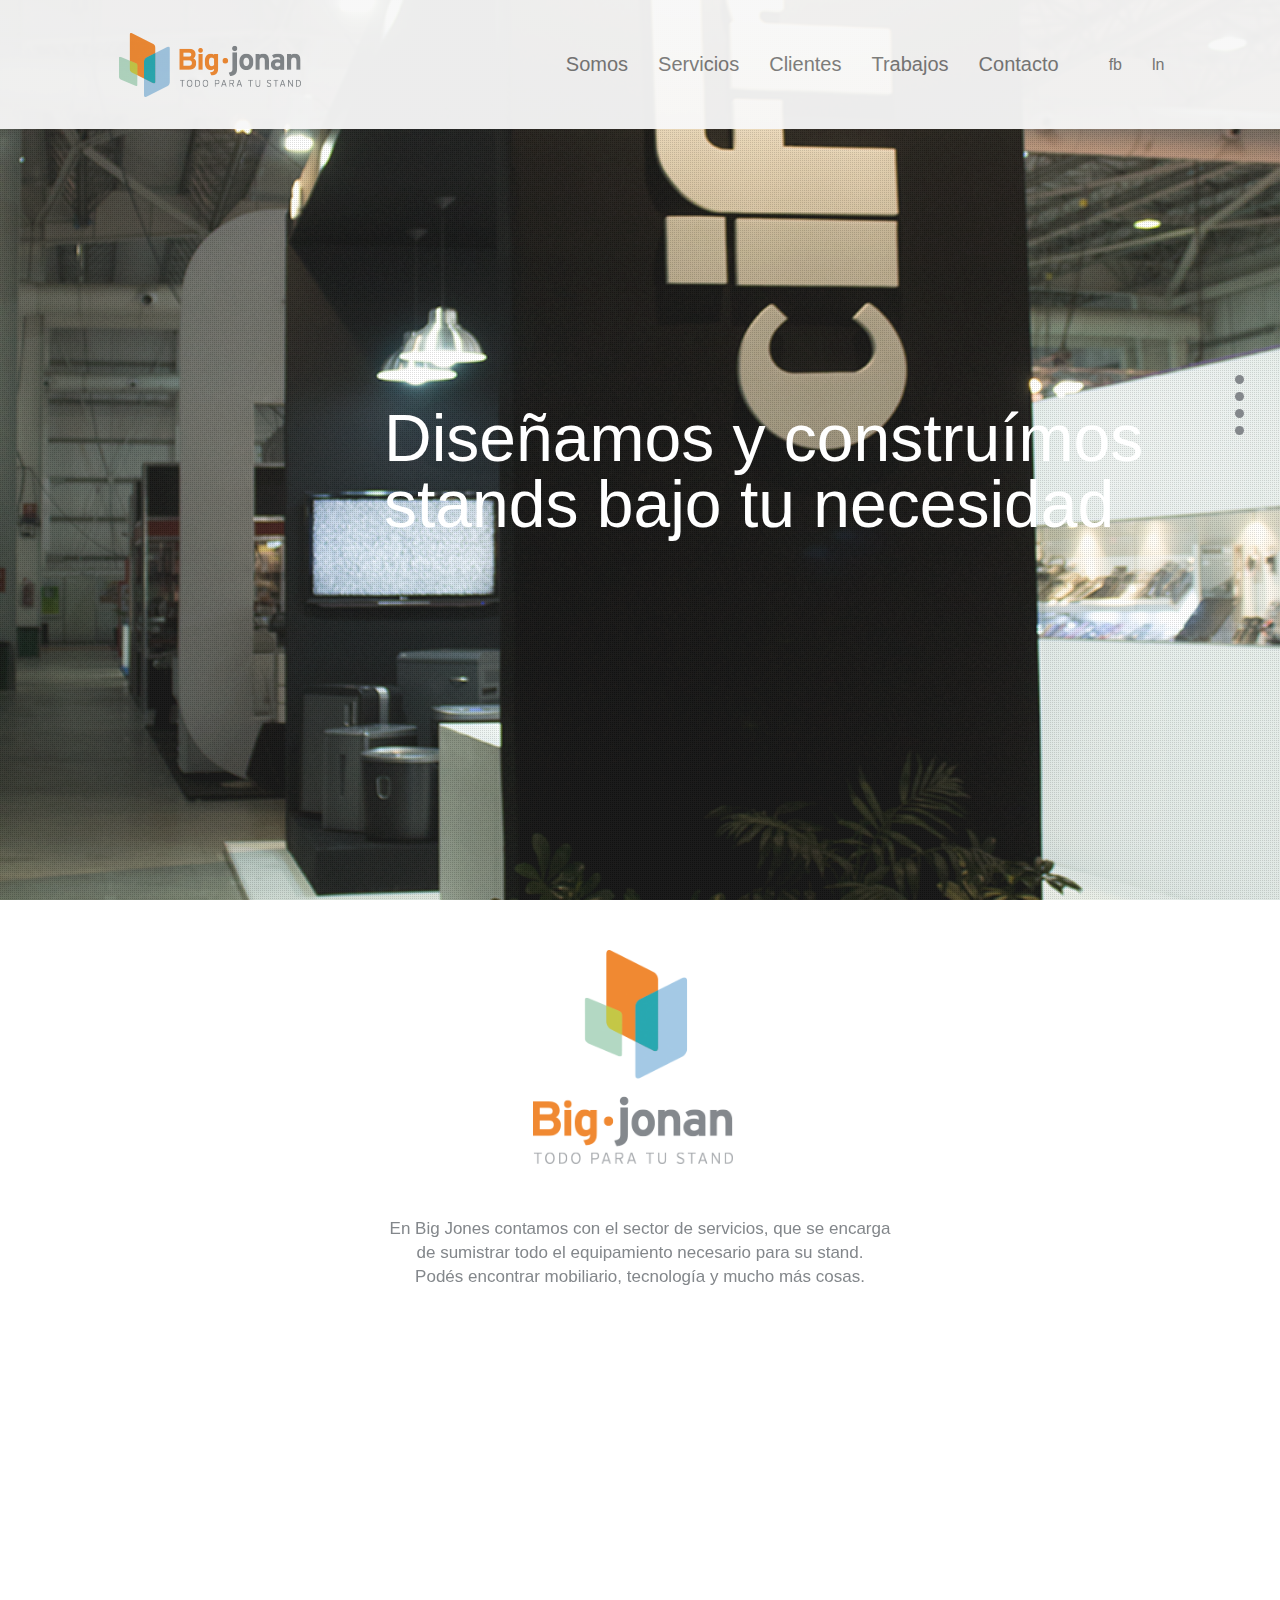
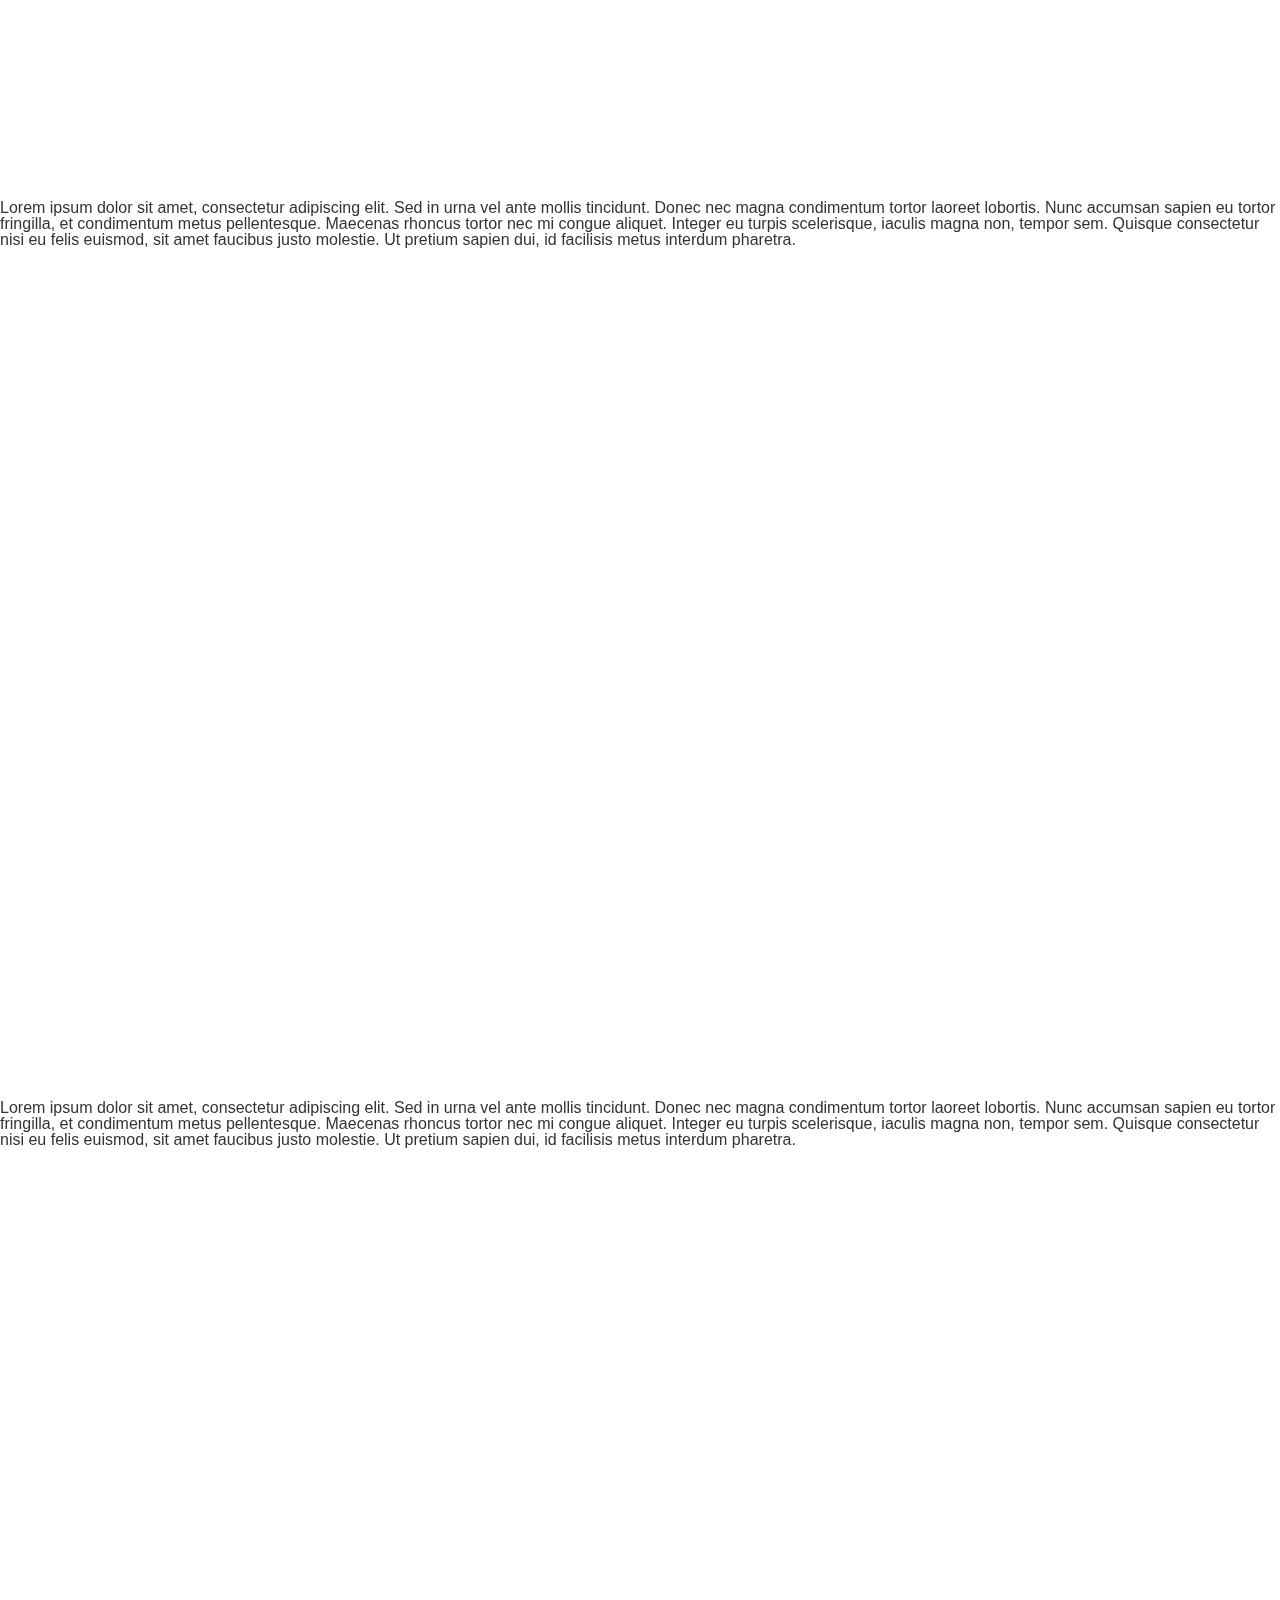
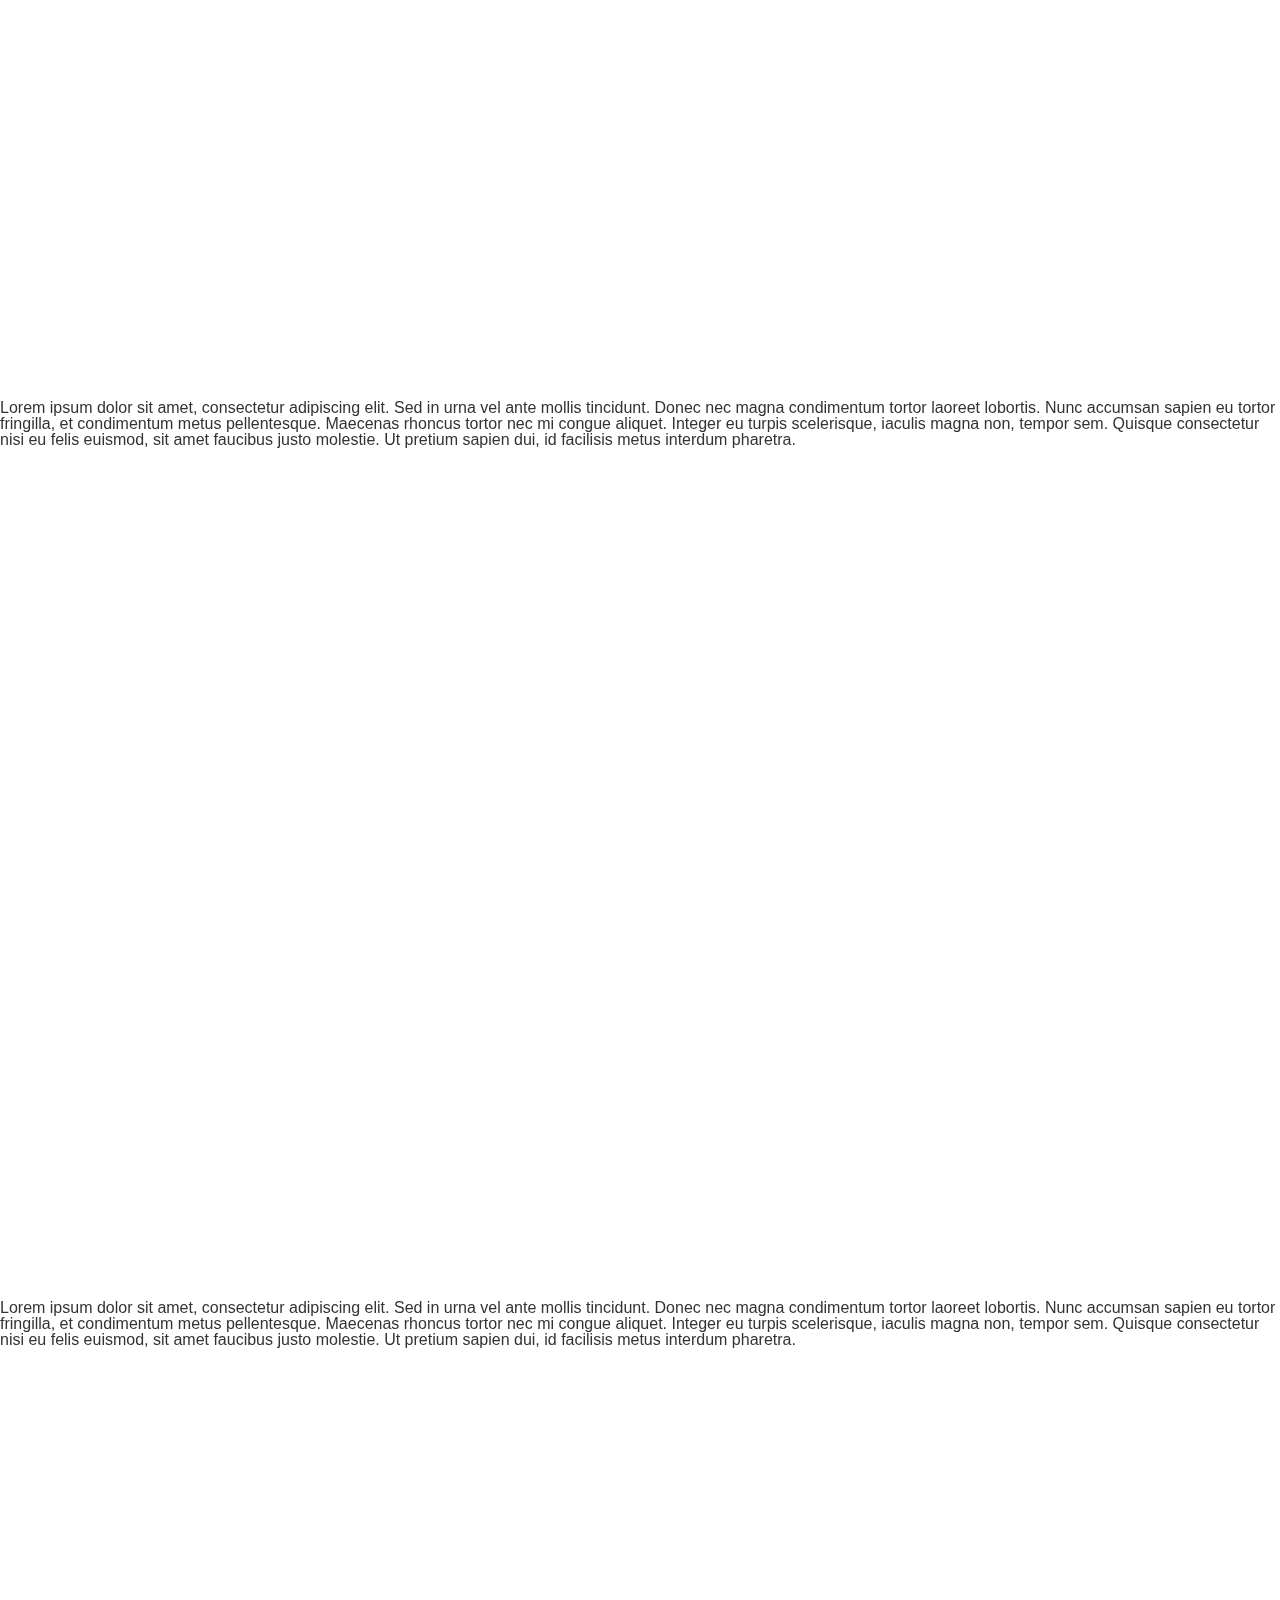
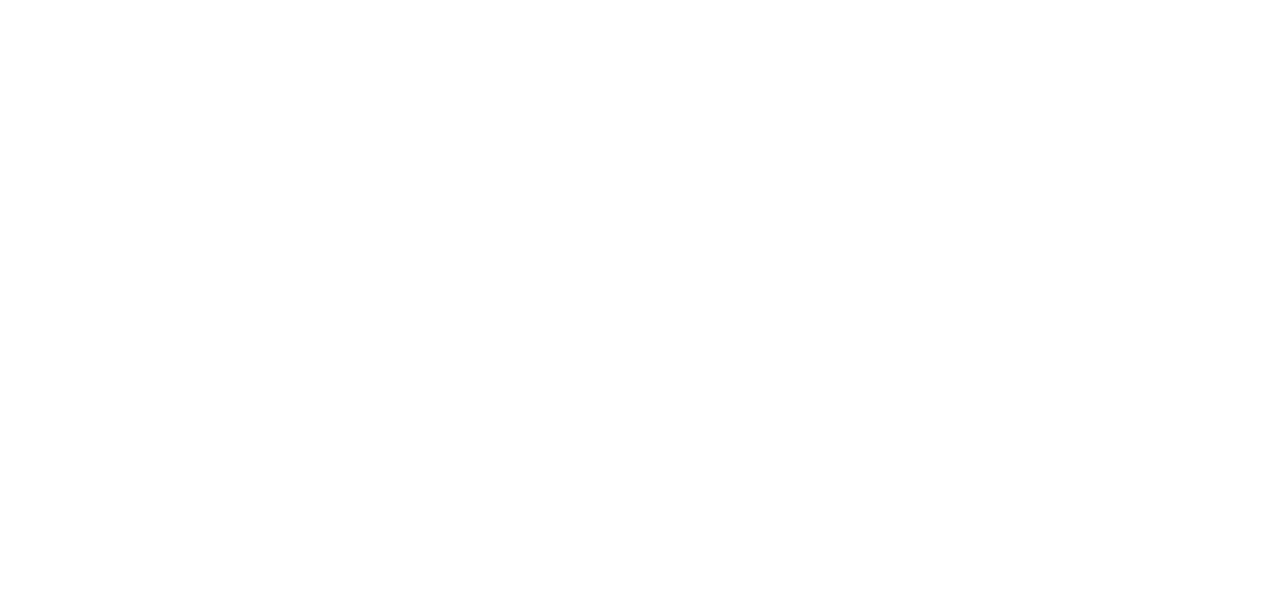
==== new_index.html @ ca39e9c4 "Varios cambios y arreglos" ====
<!DOCTYPE html>
<!--[if lt IE 7]>   <html class="ie6">  <![endif]-->
<!--[if IE 7]>      <html class="ie7">  <![endif]-->
<!--[if IE 8]>      <html class="ie8">  <![endif]-->
<!--[if IE 9]>      <html class="ie9">  <![endif]-->
<!--[if gt IE 9]><!-->  <html>        <!--<![endif]-->

<!-- Compatibilidad HTML5 -->
<!--[if lt IE 9]>
<script src="http://html5shim.googlecode.com/svn/trunk/html5.js"></script>
<![endif]-->
<html lang="es">
    <head>
        <title>BigJonan - Web</title>

        <link rel="stylesheet" type="text/css" href="css/bootstrap.css">
        <link rel="stylesheet" type="text/css" href="css/bigjonan.css">
        <link rel="stylesheet" type="text/css" href="css/settings.css">
    </head>

    <body>
        <div id="contenedor-total" class="row">

            <!--Menu, Logo, Bullets, Banner-->
            <section id="header" class="parallax-window" >

                <!--Menu-->
                <nav class="navbar navbar-default">
                    <div class="container-fluid row">

                        <!--Logo-->
                        <div class="navbar-header col-md-5">
                            <a class="logo" href="#">
                                <!--<h1>Big Jonan</h1>-->
                                <img alt="Big Jonan" src="img/logo/logo.png">
                            </a>
                        </div>

                        <div class="collapse navbar-collapse col-md-7" id="bs-example-navbar-collapse-1 ">

                            <ul class="nav navbar-nav navbar-left menu" >
                                <li><a href="#somos">Somos</a></li>
                                <li><a href="#">Servicios</a></li>
                                <li><a href="#">Clientes</a></li>
                                <li><a href="#">Trabajos</a></li>
                                <li><a href="#">Contacto</a></li>

                            </ul>

                            <ul class="nav navbar-nav navbar-left social">
                                <li><a href="#">fb</a></li>
                                <li><a href="#">ln</a></li>
                            </ul>

                        </div>
                    </div>
                </nav>

                <!--Bullets-->
                <div id="nav_main" style="display: block;" class="dots-dark">
                    <div class="nav-main" data-section="somos"></div>
                    <div class="nav-main" data-section="section4"></div>
                    <div class="nav-main" data-section="section5"></div>
                    <div class="nav-main" data-section="section6"></div>
                </div>

                <!--Banner-->
                <div id="banner" class="banner-container">

                    <!--Overlay-->
                    <div class="overlay" ></div>

                    <span class="banner">Diseñamos y construímos </br> stands bajo tu necesidad</span>
                </div>

            </section>

            <!--Secciones-->
            <section id="main-content">
                    <article id="somos" class="somos section-wrapper clearfix">
                        <div class="col-md-12">
                            <img src="img/logo/big-logo.png">
                        </div>
                        <div class="col-md-12">
                            <span class="col-md-6 col-md-offset-3">En Big Jones contamos con el sector de servicios, que se encarga </br>de sumistrar todo el equipamiento necesario para su stand. </br>Podés encontrar mobiliario, tecnología y mucho más cosas.</span>
                        </div>
                    </article>

                    <article id="servicios" class="section-wrapper clearfix">
                        Lorem ipsum dolor sit amet, consectetur adipiscing elit. Sed in urna vel ante mollis tincidunt. Donec nec magna condimentum tortor laoreet lobortis. Nunc accumsan sapien eu tortor fringilla, et condimentum metus pellentesque. Maecenas rhoncus tortor nec mi congue aliquet. Integer eu turpis scelerisque, iaculis magna non, tempor sem. Quisque consectetur nisi eu felis euismod, sit amet faucibus justo molestie. Ut pretium sapien dui, id facilisis metus interdum pharetra.

                    </article>

                    <article id="clientes" class="section-wrapper clearfix">
                        Lorem ipsum dolor sit amet, consectetur adipiscing elit. Sed in urna vel ante mollis tincidunt. Donec nec magna condimentum tortor laoreet lobortis. Nunc accumsan sapien eu tortor fringilla, et condimentum metus pellentesque. Maecenas rhoncus tortor nec mi congue aliquet. Integer eu turpis scelerisque, iaculis magna non, tempor sem. Quisque consectetur nisi eu felis euismod, sit amet faucibus justo molestie. Ut pretium sapien dui, id facilisis metus interdum pharetra.
                    </article>

                    <article id="trabajos" class="section-wrapper clearfix">
                        Lorem ipsum dolor sit amet, consectetur adipiscing elit. Sed in urna vel ante mollis tincidunt. Donec nec magna condimentum tortor laoreet lobortis. Nunc accumsan sapien eu tortor fringilla, et condimentum metus pellentesque. Maecenas rhoncus tortor nec mi congue aliquet. Integer eu turpis scelerisque, iaculis magna non, tempor sem. Quisque consectetur nisi eu felis euismod, sit amet faucibus justo molestie. Ut pretium sapien dui, id facilisis metus interdum pharetra.
                    </article>

                    <article id="contacto" class="section-wrapper clearfix">
                        Lorem ipsum dolor sit amet, consectetur adipiscing elit. Sed in urna vel ante mollis tincidunt. Donec nec magna condimentum tortor laoreet lobortis. Nunc accumsan sapien eu tortor fringilla, et condimentum metus pellentesque. Maecenas rhoncus tortor nec mi congue aliquet. Integer eu turpis scelerisque, iaculis magna non, tempor sem. Quisque consectetur nisi eu felis euismod, sit amet faucibus justo molestie. Ut pretium sapien dui, id facilisis metus interdum pharetra.
                    </article>

            </section>

            <section id="footer">

            </section>
        </div>

        <script src="js/jquery.min.js"></script>
        <script src="js/parallax.js"></script>
        <script src="js/bootstrap.min.js"></script>
        <script src="js/bigjonan.js"></script>
        <script src="js/jquery.easing.1.3.js"></script>


        <script src="js/main.js"></script>
    </body>
</html>
---- css/bigjonan.css ----
/*Ressets*/
* {padding: 0; margin: 0;}
html, body, div, span, applet, object, iframe, h1, h2, h3, h4, h5, h6, p, blockquote, pre, a, abbr, acronym, address, big, cite, code, del, dfn, em, img, ins, kbd, q, s, samp, small, strike, strong, sub, sup, tt, var, b, u, i, center, dl, dt, dd, ol, ul, li, fieldset, form, label, legend, table, caption, tbody, tfoot, thead, tr, th, td, article, aside, canvas, details, embed, figure, figcaption, footer, header, hgroup, menu, nav, output, ruby, section, summary, time, mark, audio, video { margin: 0; padding: 0; border: 0; font: inherit; font-size: 100%; vertical-align: baseline;}
html { line-height: 1;}
ol, ul { list-style: none;}
table { border-collapse: collapse; border-spacing: 0;}
caption, th, td { text-align: left; font-weight: normal; vertical-align: middle;}
q, blockquote { quotes: none;}
q:before, q:after, blockquote:before, blockquote:after { content: ""; content: none;}
a img { border: none;}
article, aside, details, figcaption, figure, footer, header, hgroup, menu, nav, section, summary { display: block;}

/* General */
html, span { font-size: 16px; color: #83878B; }
body { font-family: Arial,Helvetica,sans-serif;}
a { color: #83878B; cursor: pointer; text-decoration: none;}
a:hover { text-decoration: none; color: #FFFFFF;}
strong { font-weight: bold;}
li { line-height: 100%;}

html {
    width:100%;
    height:100%;
}

body {
    width:100%;
    height:100%;
    background-size: cover;
    overflow:visible;
}

#contenedor-total{width: 100%; height: 100%;}



/*Header*/
.header { width:100%; position: absolute;background-color: rgba(240,240,240,0.95); top: 0px; }
.navbar {opacity: 0.95; min-height: 126px; border: none; border-radius: 0; z-index: 1}
.logo{  float: right; display: block; height: 64px; margin: 33px 220px 0 0;}
.navbar .navbar-brand img{ height: 100%}
.navbar ul li a{line-height: 99px}
.navbar .container-fluid{width: 100%}
.navbar .container-fluid .social{ padding-left: 20px;}
.navbar .container-fluid .menu {text-align:right; font-size:20px;}

.navbar-default .menu > li > a:hover, .navbar-default .menu > li > a:focus{
	color: #FFFFFF;  background-color:rgb(243, 112, 33);
}


.banner{position: absolute; color: #fff; font-size: 66px !important; font-family: 'Arial';line-height: 1em; left: 30%; top: 45%}
.row{margin-right: 0; margin-left: 0;}

/*Somos*/
.somos img{width: 200px; margin:4% 41.46%;}
.somos span{text-align: center; font-size: 17px; margin-bottom: 80px; line-height: 24px}

/*Parallax*/

/*.top  {position:relative;	background: url(../img/parallax/pattern.png), url(../img/parallax/back.png) no-repeat fixed;	background-position: center center;	}*/
.parallax-window {min-height: 100%; width: 100%; height: 100% }
.parallax-window span{font-size: 15px; color: #ffffff;}
/*
.overlay { background: url(../img/parallax/pattern.png), rgba(888,888,888,0.3);
            margin: 0px; padding: 0px; position: fixed; left: 0px; top: 0px; width: 100%; height: 100%; opacity: 0.35; */
/*background-image: url(img/parallax/pattern.png)*//*
}
*/
.overlay { background: url(../img/parallax/pattern.png), rgba(888,888,888,0.3);
    margin: 0px; padding: 0px; position: absolute; left: 0px; top: 0; width: 100%; height: 100%; opacity: 0.35; /*background-image: url(img/parallax/pattern.png)*/}



/*Bullets*/
#nav_main {
    width: 20px;
    height: 150px;
    position: fixed;
    right: 25px;
    top: 50%;
    margin-top: -75px;
    z-index: 100;
}

.nav-main{
    display: inline-block;
    width: 9px;
    height: 9px;
    margin: 0px;
    margin-bottom: 5px;
    text-indent: -999em;
    -webkit-border-radius:50%;
    -moz-border-radius:50%;
    border-radius:50%;
    cursor: pointer;
    background: #fff;
    -webkit-transition: background .5s, opacity .5s;
    -moz-transition: background .5s, opacity .5s;
    transition: background .5s, opacity .5s;
}
/*
.nav-main.active {
    background: rgba(0,0,0,0);
    margin-left: -2px;
    border: 2px solid #fff;
}
*/


#nav_main.dots-dark .nav-main{
    background: #83878B;
}
#nav_main.dots-dark .nav-main.active{
    background: #ffffff;
    border: 5px solid #ffffff;
}



/* ====================================================
   MAIN CONTENT
   ==================================================== */

#main-content {display: block; position: relative; width: 100%; height: 100%}
#main-content {display: block; position: relative; width: 100%; height: 100%}

#main-content .section-wrapper {
    display:block;
    position: relative;
    height: 100%;
    min-height: 100%;
    width: 100%;
}
---- css/settings.css ----
.tp-simpleresponsive .caption {
	-ms-filter: "progid:DXImageTransform.Microsoft.Alpha(Opacity=0)";	
	filter: alpha(opacity=0);
	-moz-opacity: 0;
	-khtml-opacity: 0;
	opacity: 0; 
	position:absolute;
}

/******************************
	-	SHADOWS		-
******************************/

.tp-bannershadow  { 		
		position:absolute;  	
		margin-left:auto;
		margin-right:auto;
		-moz-user-select: none; 
        -khtml-user-select: none; 
        -webkit-user-select: none; 
        -o-user-select: none; 
	}
	
.tp-bannershadow.tp-shadow1 {
	background: url(../assets/shadow1.png) no-repeat;
	background-size: 100%; 
	width: 890px;
	height: 30px;
	bottom: -30px;
}

.tp-bannershadow.tp-shadow2 {
	background: url(../assets/shadow2.png) no-repeat;
	background-size: 100%;
	width: 890px;
	height: 60px;
	bottom: -60px;
}

.tp-bannershadow.tp-shadow3 {
	background: url(../assets/shadow3.png) no-repeat;
	background-size: 100%;
	width: 890px;
	height: 60px;
	bottom: -60px;
}

/*************************
	-	CAPTIONS	-
**************************/

.caption.big_black	{
	position: absolute; 
	color: #363432; 
	text-shadow: none; 
	font-weight: 600; 
	font-size: 36px; 
	font-family: 'Arial', Arial; 
	margin: 0px; 
	border-style: none;
}

.ie7 .caption.big_black,
.ie8 .caption.big_black {
	line-height: 1.25 !important;
}

.caption.medium_black {
	position: absolute; 
	color: #363432; 
	text-shadow: none; 
	font-weight: 400; 
	font-size: 30px; 
	font-family: 'Arial', Arial; 
	margin: 0px; 
}	

.ie7 .caption.medium_black,
.ie8 .caption.medium_black {
	line-height: 1.25 !important;
}

.caption.small_text	{
	position: absolute; 
	color: #fff; 
	font-weight: 400;
	font-size: 16px; 
	font-family: 'Arial', Arial; 
	width: 430px;
	white-space: normal !important;
	text-shadow:1px 1px #666666;
}

.ie9 .caption.small_text {
	line-height: 1.3em !important;
}

.ie7 .caption.small_text,
.ie8 .caption.small_text {
	line-height: 1.25 !important;
}

.caption.medium_text {
	position: absolute;
	padding: 5px 10px;
	color: #f8f6ee; 
	font-weight: 400;
	background-color: #363432;
	font-size: 16px; 
	font-family: 'Arial', Arial; 
	line-height: 1.5 !important;
}

.big_yellow_dark_back {
	position: absolute;
	padding: 0 10px;
	background-color: #363432;
	color: #dfd83b;
	font-size: 34px;
	font-family: 'Arial', Arial; 
	line-height: 1.25 !important;
}

.big_white_back {
	position: absolute;
	padding: 0 10px;
	background-color: #f8f6ee;
	color: #363432;
	font-size: 34px;
	font-family: 'Arial', Arial; 
	line-height: 1.25 !important;
}

.big_dark_back {
	position: absolute;
	padding: 0 10px;
	background-color: #363432;
	color: #fff;
	font-size: 40px;
	font-family: 'Arial', Arial; 
	line-height: 1.25 !important;	
}

.very_big_white {
	position: absolute;
	width: 100% !important;
	white-space: nowrap !important;
	color: #fff;
	font-size: 55px !important;
	font-family: 'Arial'; 
	line-height: 1em;
}
					
.caption.boxshadow	{
	-moz-box-shadow: 0px 0px 20px rgba(0, 0, 0, 0.7);
	-webkit-box-shadow: 0px 0px 20px rgba(0, 0, 0, 0.7);
	box-shadow: 0px 0px 20px rgba(0, 0, 0, 0.7);
}

.medium_white_back {
	position: absolute;
	padding: 0 8px;
	background-color: #363432;
	color: #f8f6ee;
	font-size: 34px;
	font-weight: 600;
	font-family: 'Arial', Arial; 
	line-height: 1.25 !important;
}

.medium_dark_back {
	position: absolute;
	padding: 0 8px;
	background-color: #f8f6ee;
	color: #363432;
	font-size: 34px;
	font-weight: 600;
	font-family: 'Arial', Arial; 
	line-height: 1.25 !important;
}

.caption.black {color: #000;text-shadow: none;}	
					
.caption.noshadow {text-shadow: none;}	
					
.caption a {
	color: #ff7302;
	text-shadow: none;
	-webkit-transition: all 0.2s ease-out;
	-moz-transition: all 0.2s ease-out;
	-o-transition: all 0.2s ease-out;
	-ms-transition: all 0.2s ease-out;
}			

.caption a:hover { color: #ffa902; }	

.caption.boxshadow {
    -webkit-box-shadow: 0 0 20px rgba(0, 0, 0, 0.5);
    -moz-box-shadow: 0 0 20px rgba(0, 0, 0, 0.5);
    box-shadow: 0 0 20px rgba(0, 0, 0, 0.5);
}

/************************
	-	NAVIGATION	-
*************************/

/** BULLETS **/
.tp-bullets	{
	z-index:100;
	position:absolute; 
	bottom:10px;
}

.tp-bullets.simplebullets {
	bottom:10px;
}

.tp-bullets.simplebullets.navbar {
	bottom: -20px;
	background: url(../assets/navigdots_bgtile.png);
	height: 35px;
	padding: 0px 0px;
	-webkit-border-radius: 5px;
	-moz-border-radius: 5px;
	border-radius: 5px;
	margin-top:-17px;
}
								
.tp-bullets.simplebullets .bullet {
	cursor:pointer;
	position:relative;
	background:url(../assets/bullets.png) no-Repeat bottom left;
	width:23px;	
	height:23px; 
	margin-right:0px;
	float:left;
	margin-top:-12px;
}		

.tp-bullets.simplebullets .bullet.last	{margin-right:0px;}

/**	SQUARE BULLETS **/
.tp-bullets.simplebullets.square .bullet {
	cursor:pointer;
	position:relative;
	background:url(../assets/bullets2.png) no-Repeat bottom left;
	width:19px;
	height:19px;
	margin-right:0px;
	float:left;
	margin-top:-10px;
}			

.tp-bullets.simplebullets.square .bullet.last {margin-right:0px;}

/** navbar NAVIGATION VERSION **/
.tp-bullets.simplebullets.navbar .bullet {
	cursor:pointer;
	position:relative;
	background:url(../assets/navigdots.png) no-Repeat bottom left;
	width:15px;
	height:15px;
	margin-left:5px !important;
	margin-right:5px !important;
	float:left;
	margin-top:10px;
}		

.tp-bullets.simplebullets.navbar .bullet.first	{margin-left:30px !important;}
.tp-bullets.simplebullets.navbar .bullet.last	{margin-right:30px !important;}

.tp-bullets.simplebullets .bullet:hover, 
.tp-bullets.simplebullets .bullet.selected	{background-position:top left; }




/*************************************
	-	TP ARROWS 	-
**************************************/


.tp-leftarrow	{
	z-index:100;
	cursor:pointer;
	position:relative;
	background:url(../assets/arrow_left.png) no-Repeat top left;
	width:26px;
	height:26px;
	margin-right:0px;
	float:left;
	margin-top:-13px;
}		

.tp-rightarrow	{
	z-index:100;
	cursor:pointer;
	position:relative;
	background:url(../assets/arrow_right.png) no-Repeat top left;
	width:26px;	height:26px; 
	margin-right:0px;
	float:left;	
	margin-top:-13px;
}										

.tp-leftarrow.navbar {
	z-index:100;
	cursor:pointer;
	position:relative;
	background:url(../assets/arrowleft.png) no-Repeat top left;	
	width:9px;
	height:16px; 
	float:left;	
	margin-right:-20px; 
	margin-top:-8px;
}		

.tp-rightarrow.navbar {
	z-index:100;
	cursor:pointer;
	position:relative;
	background:url(../assets/arrowright.png) no-Repeat top left;
	width:9px;
	height:16px;
	float:left;
	margin-left:-20px; 
	margin-top:-8px;
}		

.tp-leftarrow.navbar.thumbswitharrow	{margin-right:10px;}
.tp-rightarrow.navbar.thumbswitharrow	{margin-left:0px;}

.tp-leftarrow.square {
	z-index:100;
	cursor:pointer; 
	position:relative;
	background:url(../assets/arrow_left2.png) no-Repeat top left;
	width:12px;
	height:17px; 
	float:left;
	margin-right:0px;
	margin-top:-9px;
}	

.tp-rightarrow.square {
	z-index:100;
	cursor:pointer;
	position:relative;
	background:url(../assets/arrow_right2.png) no-Repeat top left;
	width:12px;
	height:17px; 
	float:left;
	margin-left:0px;
	margin-top:-9px;
}										

.tp-leftarrow.default,
.tp-rightarrow.default {
	z-index:100;
	cursor: pointer;
	position: relative;
	background-color: rgba(255,255,255,.5);
	background-image: url(../assets/arrow-large.png);
	background-repeat: no-repeat;
	width: 49px;
	height: 49px;
	margin-top: -24px;
	-webkit-border-radius: 50%;
	   -moz-border-radius: 50%;
			border-radius: 50%;
	-webkit-transition: all .25s ease-in;
	   -moz-transition: all .25s ease-in;
		-ms-transition: all .25s ease-in;
	     -o-transition: all .25s ease-in;
			transition: all .25s ease-in;
}	

.tp-leftarrow.default {margin-left: 20px;}

.tp-rightarrow.default {
	margin-left: -60px;
	background-position: right top;
}

.ie8 .tp-leftarrow.default,
.ie8 .tp-rightarrow.default {background-color: #fff;}

.tp-leftarrow:hover,
.tp-rightarrow:hover {background-color: rgba(0,0,0,.6);}

.ie8 .tp-leftarrow.default:hover,
.ie8 .tp-rightarrow.default:hover {background-color: #000;}

.tp-leftarrow.default:hover {background-position: left bottom;}
.tp-rightarrow.default:hover {background-position: right bottom;}

/****************************************************************************************************
	-	TP THUMBS 	-	
*****************************************************************************************************

 - tp-thumbs & tp-mask Width is the width of the basic Thumb Container (500px basic settings)

 - .bullet width & height is the dimension of a simple Thumbnail (basic 100px x 50px)

 *****************************************************************************************************/

.tp-bullets.tp-thumbs	{
	z-index:100; 
	position:absolute;
	padding:0px 2px 2px;
	background-color:#fff;
	width: 500px; height:50px; 			/* THE DIMENSIONS OF THE THUMB CONTAINER */
}

.fullwidthbanner-container {
    max-height: 490px !important;
    overflow: hidden;
    padding: 0;
    position: relative;
    width: 100% !important;
}										
											
.fullwidthbanner-container .tp-thumbs{ padding:2px;}											

.tp-bullets.tp-thumbs .tp-mask {
	width:500px; 
	height:50px;  
	overflow:hidden;
	position:relative;
}


.tp-bullets.tp-thumbs .tp-mask .tp-thumbcontainer	{
	width:5000px;
	position:absolute;
}

.tp-bullets.tp-thumbs .bullet	{   
	width:100px; 
	height:50px; 	
	cursor:pointer;
	overflow:hidden;
	background:none;
	margin:0;
	float:left;
	-ms-filter: "progid:DXImageTransform.Microsoft.Alpha(Opacity=50)";
	filter: alpha(opacity=50);
	-moz-opacity: 0.5;
	-khtml-opacity: 0.5;
	opacity: 0.5;
	-webkit-transition: all 0.2s ease-out;
	-moz-transition: all 0.2s ease-out;
	-o-transition: all 0.2s ease-out;
	-ms-transition: all 0.2s ease-out;	
}

.tp-bullets.tp-thumbs .bullet:hover,
.tp-bullets.tp-thumbs .bullet.selected	{ 
	-ms-filter: "progid:DXImageTransform.Microsoft.Alpha(Opacity=100)";
	filter: alpha(opacity=1);
	-moz-opacity: 1;
	-khtml-opacity: 1;
	opacity: 1;}	

.tp-thumbs img	{width:100%;}

/************************************
		-	TP BANNER TIMER		-
*************************************/

.tp-bannertimer	{
	width:100%;
	height:10px;
	background:url(../assets/timer.png);
	position:absolute;
	z-index:200;
}
	
/***************************************
	-	RESPONSIVE SETTINGS 	-
****************************************/	
	
	
	@media only screen and (min-width: 768px) and (max-width: 959px) {

	 }  
  	
	@media only screen and (min-width: 480px) and (max-width: 767px) {
		.responsive .tp-bullets.tp-thumbs				{width:300px !important; height:30px !important;}
		.responsive .tp-bullets.tp-thumbs .tp-mask		{width:300px !important; height:30px !important;}
		.responsive .tp-bullets.tp-thumbs .bullet		{width:60px !important;height:30px !important;}
				
	}
   
    @media only screen and (min-width: 0px) and (max-width: 479px) {   
		.responsive .tp-bullets	{display:none}
		.responsive .tparrows	{display:none;}
	}

   
/*********************************************

	-	BASIC SETTINGS FOR THE BANNER	-

***********************************************/

 .tp-simpleresponsive img {
		-moz-user-select: none; 
        -khtml-user-select: none; 
        -webkit-user-select: none; 
        -o-user-select: none; 
}

.tp-simpleresponsive ul {
	list-style:none;
	padding:0;
	margin:0;
}			

.tp-simpleresponsive >ul li{
	list-stye:none;			
	position:absolute;
	visibility:hidden;
}
/*  CAPTION SLIDELINK   **/

.caption.slidelink a div {	width:10000px; height:10000px;  }  

.tp-loader 	{
	background: url(../assets/loader.gif) no-repeat 10px 10px;
	background-color:#fff;  
	margin:-22px -22px; 
	top:50%; 
	left:50%; 
	z-index:10000; 
	position:absolute;
	width:44px;
	height:44px;
	border-radius: 3px; 
	-moz-border-radius: 3px; 
	-webkit-border-radius: 3px; 
}
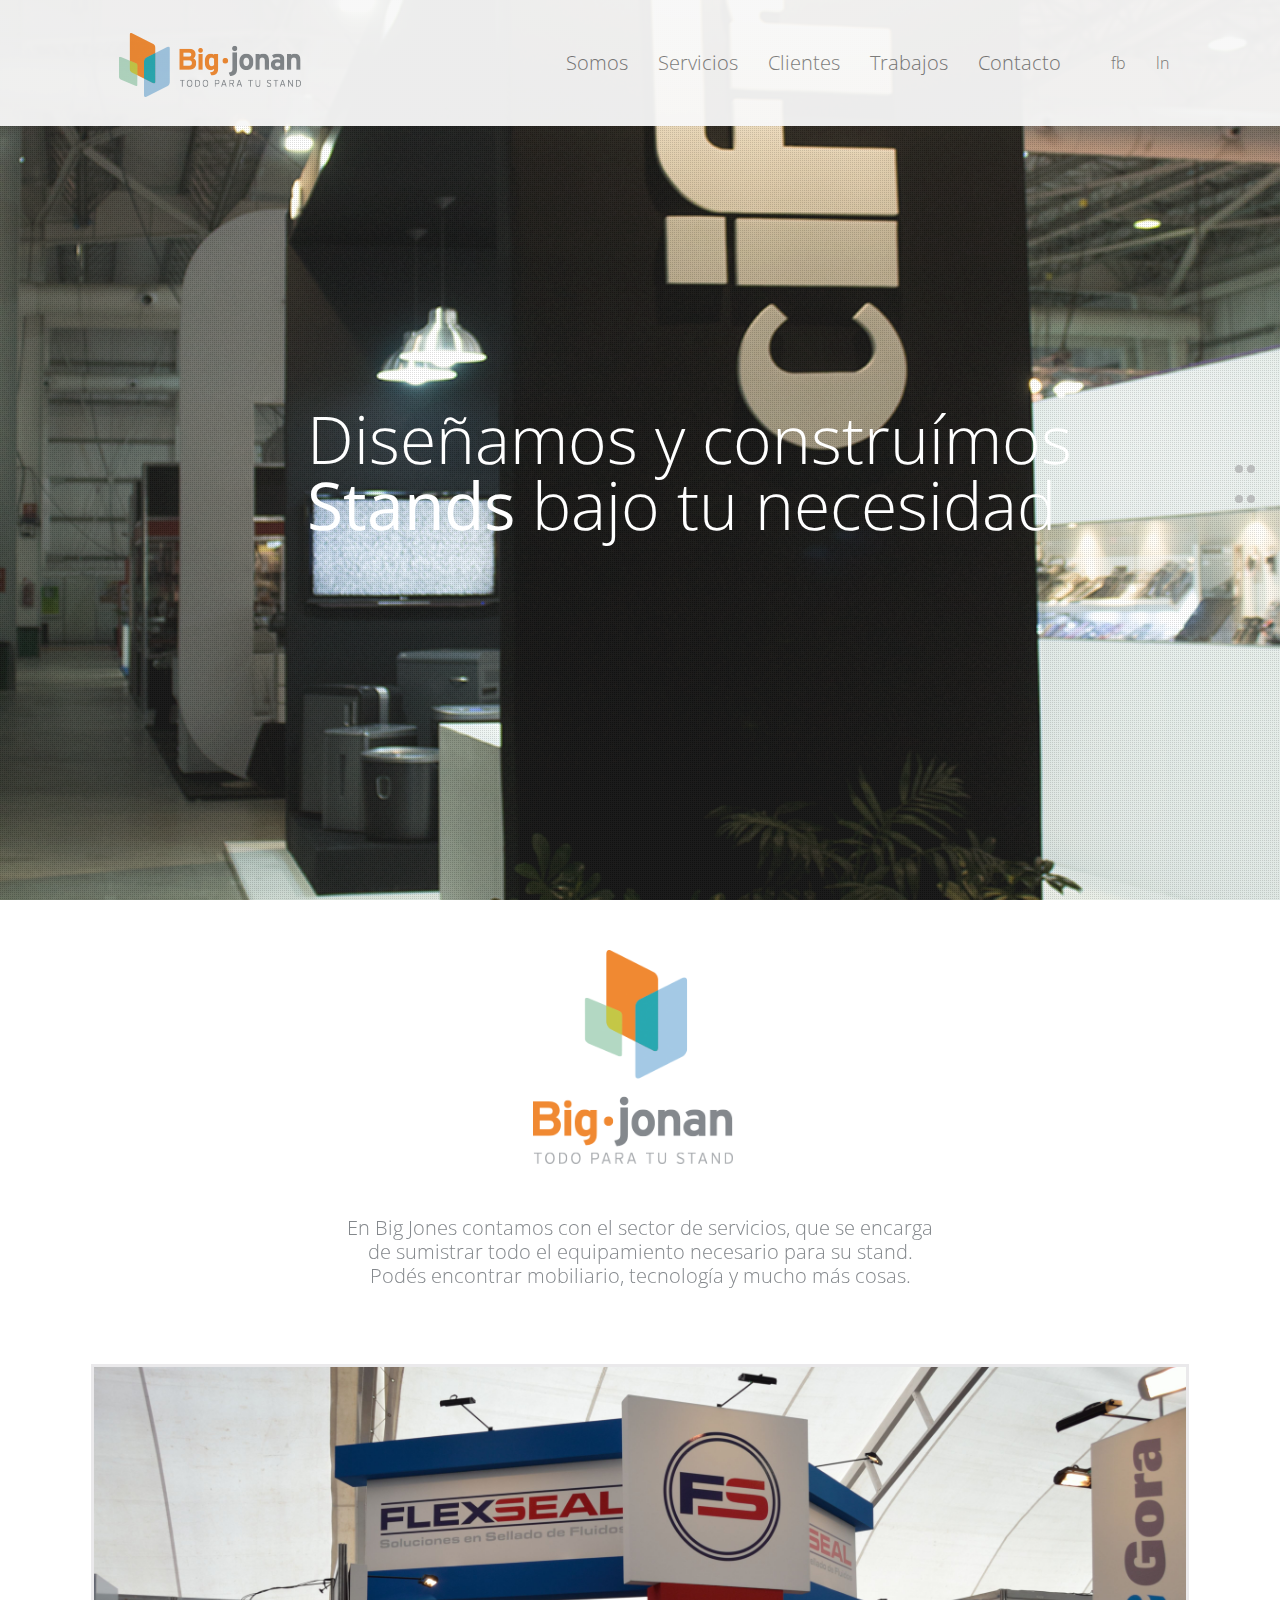
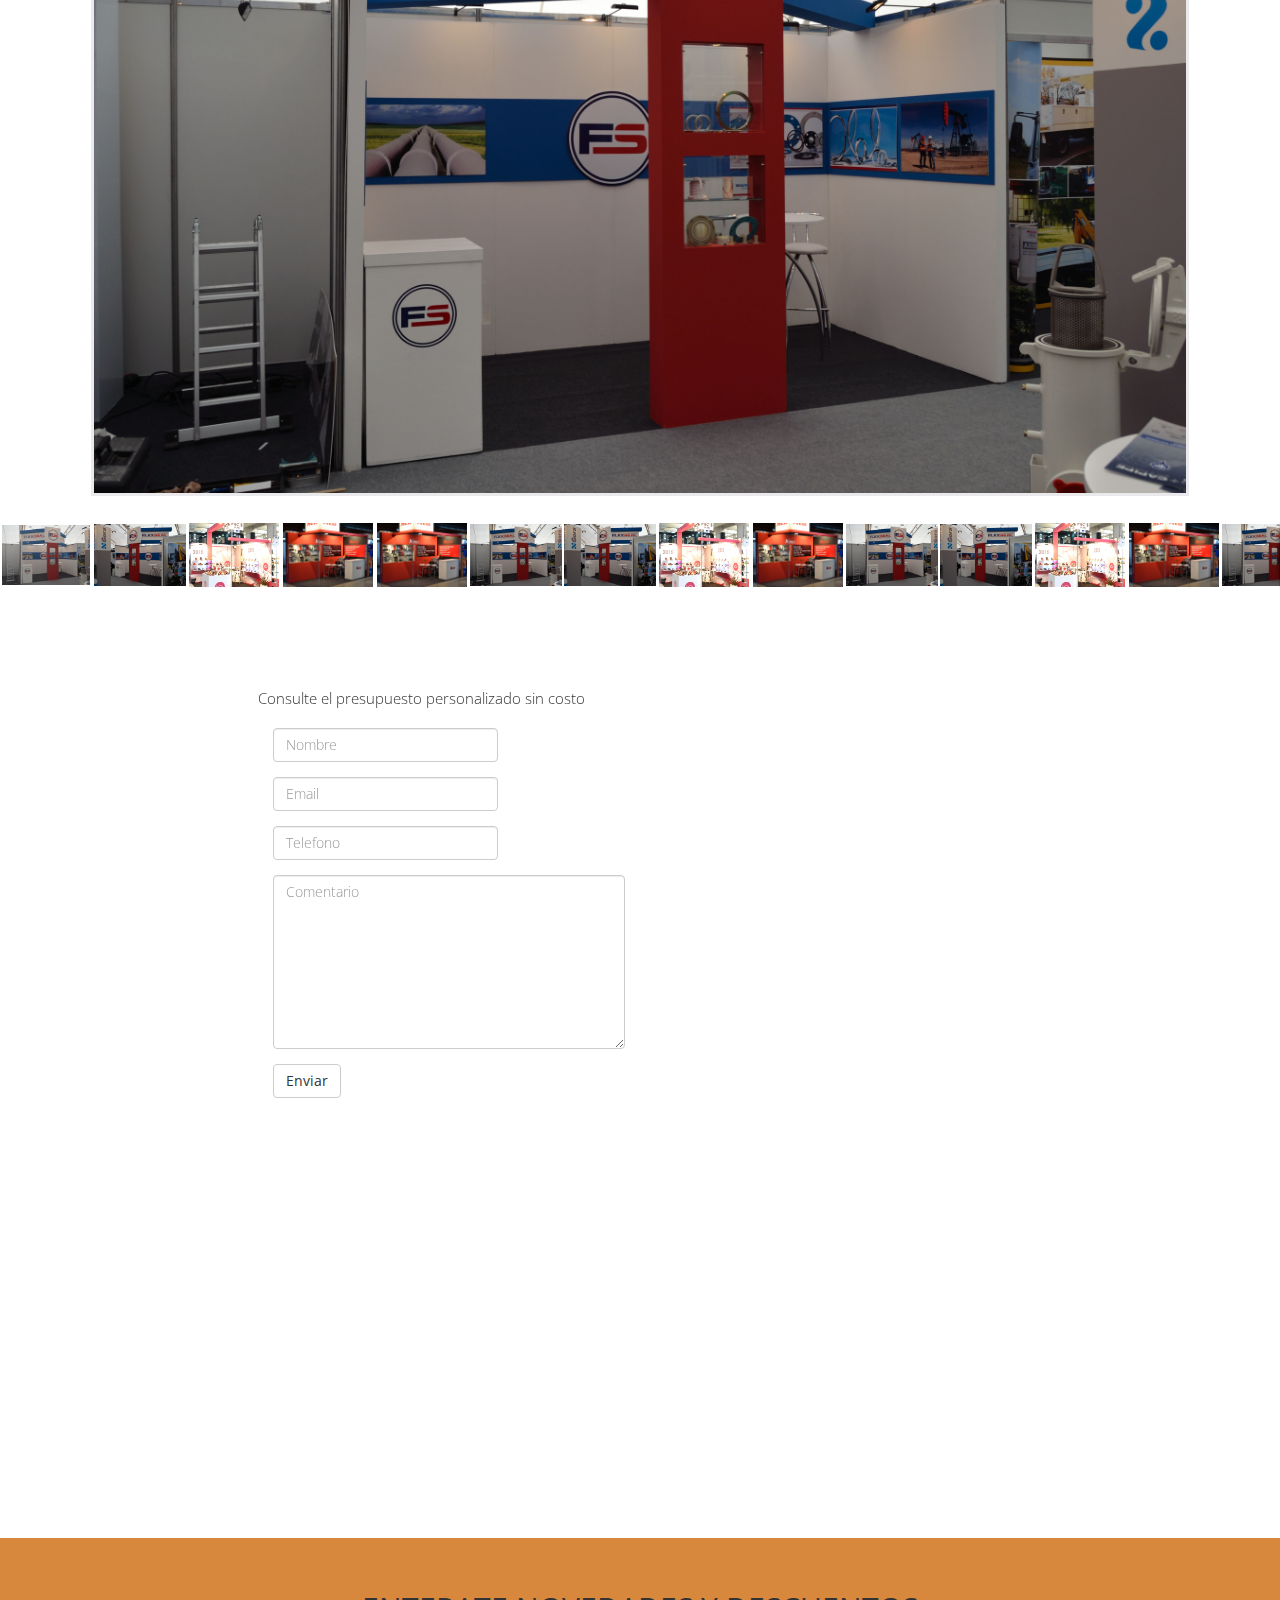
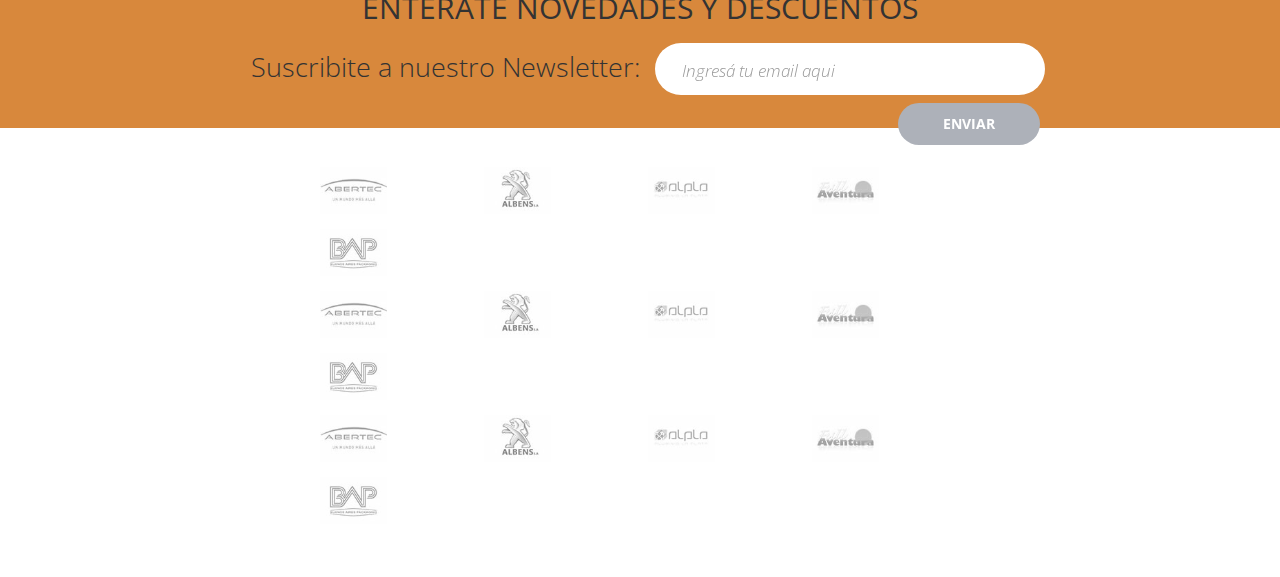
==== commit 93617fde: "Secciones Agregadas" ====
--- a/new_index.html
+++ b/new_index.html
@@ -16,13 +16,14 @@
         <link rel="stylesheet" type="text/css" href="css/bootstrap.css">
         <link rel="stylesheet" type="text/css" href="css/bigjonan.css">
         <link rel="stylesheet" type="text/css" href="css/settings.css">
+        <link  href="css/fotorama.css" rel="stylesheet"> <!-- 3 KB -->
     </head>
 
     <body>
         <div id="contenedor-total" class="row">
 
             <!--Menu, Logo, Bullets, Banner-->
-            <section id="header" class="parallax-window" >
+            <section id="header" class="parallax-banner" >
 
                 <!--Menu-->
                 <nav class="navbar navbar-default">
@@ -40,10 +41,10 @@
 
                             <ul class="nav navbar-nav navbar-left menu" >
                                 <li><a href="#somos">Somos</a></li>
-                                <li><a href="#">Servicios</a></li>
-                                <li><a href="#">Clientes</a></li>
-                                <li><a href="#">Trabajos</a></li>
-                                <li><a href="#">Contacto</a></li>
+                                <li><a href="#servicios">Servicios</a></li>
+                                <li><a href="#clientes">Clientes</a></li>
+                                <li><a href="#trabajos">Trabajos</a></li>
+                                <li><a href="#contacto">Contacto</a></li>
 
                             </ul>
 
@@ -59,9 +60,9 @@
                 <!--Bullets-->
                 <div id="nav_main" style="display: block;" class="dots-dark">
                     <div class="nav-main" data-section="somos"></div>
-                    <div class="nav-main" data-section="section4"></div>
-                    <div class="nav-main" data-section="section5"></div>
-                    <div class="nav-main" data-section="section6"></div>
+                    <div class="nav-main" data-section="trabajos"></div>
+                    <div class="nav-main" data-section="contacto"></div>
+                    <div class="nav-main" data-section="newsletter"></div>
                 </div>
 
                 <!--Banner-->
@@ -70,7 +71,7 @@
                     <!--Overlay-->
                     <div class="overlay" ></div>
 
-                    <span class="banner">Diseñamos y construímos </br> stands bajo tu necesidad</span>
+                    <span class="banner">Diseñamos y construímos </br> <strong>Stands</strong> bajo tu necesidad</span>
                 </div>
 
             </section>
@@ -82,26 +83,148 @@
                             <img src="img/logo/big-logo.png">
                         </div>
                         <div class="col-md-12">
-                            <span class="col-md-6 col-md-offset-3">En Big Jones contamos con el sector de servicios, que se encarga </br>de sumistrar todo el equipamiento necesario para su stand. </br>Podés encontrar mobiliario, tecnología y mucho más cosas.</span>
-                        </div>
-                    </article>
-
-                    <article id="servicios" class="section-wrapper clearfix">
-                        Lorem ipsum dolor sit amet, consectetur adipiscing elit. Sed in urna vel ante mollis tincidunt. Donec nec magna condimentum tortor laoreet lobortis. Nunc accumsan sapien eu tortor fringilla, et condimentum metus pellentesque. Maecenas rhoncus tortor nec mi congue aliquet. Integer eu turpis scelerisque, iaculis magna non, tempor sem. Quisque consectetur nisi eu felis euismod, sit amet faucibus justo molestie. Ut pretium sapien dui, id facilisis metus interdum pharetra.
-
+                            <span>En Big Jones contamos con el sector de servicios, que se encarga </br>de sumistrar todo el equipamiento necesario para su stand. </br>Podés encontrar mobiliario, tecnología y mucho más cosas.</span>
+                        </div>
+                    </article>
+
+                    <article id="trabajos" class="section-wrapper clearfix">
+                        
+                        <div class="back"></div>
+
+                        <div  class="img fotorama"  data-width="100%"
+                             data-maxwidth="100%"
+                             data-height="88%"
+                             data-ratio="16/9"
+                             data-allowfullscreen="true"
+                             data-arrows="true"
+                              data-nav="thumbs">
+                         
+                          <img src="img/banner/fotosparaweb/DSC_0034.JPG" width="108" height="75">
+                          <img src="img/banner/fotosparaweb/DSC_0037.JPG" width="108" height="75">
+                          <img src="img/banner/fotosparaweb/DSC_0039.JPG" width="108" height="75">
+                          <img src="img/banner/fotosparaweb/DSC_0030.JPG" width="108" height="75">
+                          
+                          <img src="img/banner/fotosparaweb/DSC_0030.JPG" width="108" height="75">
+                          <img src="img/banner/fotosparaweb/DSC_0034.JPG" width="108" height="75">
+                          <img src="img/banner/fotosparaweb/DSC_0037.JPG" width="108" height="75">
+                          <img src="img/banner/fotosparaweb/DSC_0039.JPG" width="108" height="75">
+
+                          <img src="img/banner/fotosparaweb/DSC_0030.JPG" width="108" height="75">
+                          <img src="img/banner/fotosparaweb/DSC_0034.JPG" width="108" height="75">
+                          <img src="img/banner/fotosparaweb/DSC_0037.JPG" width="108" height="75">
+                          <img src="img/banner/fotosparaweb/DSC_0039.JPG" width="108" height="75">
+
+                          <img src="img/banner/fotosparaweb/DSC_0030.JPG" width="108" height="75">
+                          <img src="img/banner/fotosparaweb/DSC_0034.JPG" width="108" height="75">
+                          <img src="img/banner/fotosparaweb/DSC_0037.JPG" width="108" height="75">
+                          <img src="img/banner/fotosparaweb/DSC_0039.JPG" width="108" height="75">
+                      
+                        </div>
+
+
+                    </article>
+
+
+                    <article id="contacto" class="section-wrapper clearfix">
+                        <div class="col-md-12">
+                            <h2>Consulte el presupuesto personalizado sin costo</h2>
+                            <div class="col-md-6">
+                               <form class="form-horizontal">
+                                 <div class="form-group">
+                                   <div class="col-sm-8">
+                                     <input type="nombre" class="form-control" id="inputNombre3" placeholder="Nombre">
+                                   </div>
+                                 </div>
+                                 <div class="form-group">
+                                   <div class="col-sm-8">
+                                     <input type="email" class="form-control" id="inputEmail3" placeholder="Email">
+                                   </div>
+                                 </div>
+                                 <div class="form-group">
+                                   <div class="col-sm-8">
+                                     <input type="telefono" class="form-control" id="inputTelefono3" placeholder="Telefono">
+                                   </div>
+                                 </div>
+                                 <div class="form-group">
+                                   <div class="col-sm-12">
+                                      <textarea class="form-control" rows="8" placeholder="Comentario"></textarea>
+                                   </div>
+                                 </div>
+                                
+                                 
+                                 <div class="form-group">
+                                   <div class=" col-sm-9">
+                                     <button type="submit" class="btn btn-default">Enviar</button>
+                                   </div>
+                                 </div>
+                               </form>
+                           </div>
+
+                           <div class="col-md-6">
+                                <iframe src="https://www.google.com/maps/embed?pb=!1m14!1m8!1m3!1d26293.22918853534!2d-58.50617999999999!3d-34.537002!3m2!1i1024!2i768!4f13.1!3m3!1m2!1s0x95bcb6d44ac37e93%3A0x4df8bd811cd80d21!2sGral.+Justo+Jos%C3%A9+de+Urquiza+3450%2C+B1604CZH+Florida+Oeste%2C+Buenos+Aires%2C+Argentina!5e0!3m2!1ses!2sus!4v1433893661354" width="400" height="300" frameborder="0" style="border:0"></iframe>
+                               
+                           </div>
+                        </div>
+                    </article>
+
+                    <article id="newsletter" class="section-wrapper clearfix">
+                      <h2>Enterate Novedades y Descuentos</h2>
+                      
+                      <form class="form-inline">
+                        <div class="form-group col-md-12">
+                          
+                          <label class="col-md-6" for="suscribe">Suscribite a nuestro Newsletter:</label>
+                          
+                          <div class="col-md-6">
+                              
+                          
+                              <span class="suscribe">
+                                  <input type="email" class="form-control" id="suscribe" placeholder="Ingresá tu email aqui">
+                                  <button type="submit" class="btn btn-default">ENVIAR</button>
+                              </span>  
+                          </div>
+
+                        </div>
+                        
+                      </form>
+                        
                     </article>
 
                     <article id="clientes" class="section-wrapper clearfix">
-                        Lorem ipsum dolor sit amet, consectetur adipiscing elit. Sed in urna vel ante mollis tincidunt. Donec nec magna condimentum tortor laoreet lobortis. Nunc accumsan sapien eu tortor fringilla, et condimentum metus pellentesque. Maecenas rhoncus tortor nec mi congue aliquet. Integer eu turpis scelerisque, iaculis magna non, tempor sem. Quisque consectetur nisi eu felis euismod, sit amet faucibus justo molestie. Ut pretium sapien dui, id facilisis metus interdum pharetra.
-                    </article>
-
-                    <article id="trabajos" class="section-wrapper clearfix">
-                        Lorem ipsum dolor sit amet, consectetur adipiscing elit. Sed in urna vel ante mollis tincidunt. Donec nec magna condimentum tortor laoreet lobortis. Nunc accumsan sapien eu tortor fringilla, et condimentum metus pellentesque. Maecenas rhoncus tortor nec mi congue aliquet. Integer eu turpis scelerisque, iaculis magna non, tempor sem. Quisque consectetur nisi eu felis euismod, sit amet faucibus justo molestie. Ut pretium sapien dui, id facilisis metus interdum pharetra.
-                    </article>
-
-                    <article id="contacto" class="section-wrapper clearfix">
-                        Lorem ipsum dolor sit amet, consectetur adipiscing elit. Sed in urna vel ante mollis tincidunt. Donec nec magna condimentum tortor laoreet lobortis. Nunc accumsan sapien eu tortor fringilla, et condimentum metus pellentesque. Maecenas rhoncus tortor nec mi congue aliquet. Integer eu turpis scelerisque, iaculis magna non, tempor sem. Quisque consectetur nisi eu felis euismod, sit amet faucibus justo molestie. Ut pretium sapien dui, id facilisis metus interdum pharetra.
-                    </article>
+                       <div class="col-md-12">
+                            <div class="col-md-offset-2 col-md-8">
+                                <img class="col-md-offset-1 col-md-1" src="img/clientes/abertec.jpg"> 
+                                <img class="col-md-offset-1 col-md-1" src="img/clientes/albens.jpg"> 
+                                <img class="col-md-offset-1 col-md-1" src="img/clientes/alpla.jpg"> 
+                                <img class="col-md-offset-1 col-md-1" src="img/clientes/aventura.jpg"> 
+                                <img class="col-md-offset-1 col-md-1" src="img/clientes/bap.jpg"> 
+                            </div>
+                       </div>
+
+                        <div class="col-md-12">
+                            <div class="col-md-offset-2 col-md-8">
+                                <img class="col-md-offset-1 col-md-1" src="img/clientes/abertec.jpg"> 
+                                <img class="col-md-offset-1 col-md-1" src="img/clientes/albens.jpg"> 
+                                <img class="col-md-offset-1 col-md-1" src="img/clientes/alpla.jpg"> 
+                                <img class="col-md-offset-1 col-md-1" src="img/clientes/aventura.jpg"> 
+                                <img class="col-md-offset-1 col-md-1" src="img/clientes/bap.jpg"> 
+                            </div>
+                       </div>
+
+                        <div class="col-md-12">
+                            <div class="col-md-offset-2 col-md-8">
+                                <img class="col-md-offset-1 col-md-1" src="img/clientes/abertec.jpg"> 
+                                <img class="col-md-offset-1 col-md-1" src="img/clientes/albens.jpg"> 
+                                <img class="col-md-offset-1 col-md-1" src="img/clientes/alpla.jpg"> 
+                                <img class="col-md-offset-1 col-md-1" src="img/clientes/aventura.jpg"> 
+                                <img class="col-md-offset-1 col-md-1" src="img/clientes/bap.jpg"> 
+                            </div>
+                       </div>
+
+                    </article>
+
+                
+
 
             </section>
 
@@ -113,10 +236,21 @@
         <script src="js/jquery.min.js"></script>
         <script src="js/parallax.js"></script>
         <script src="js/bootstrap.min.js"></script>
+
         <script src="js/bigjonan.js"></script>
         <script src="js/jquery.easing.1.3.js"></script>
 
+        
+        <script src="js/fotorama.js"></script>
+
+
+
+
 
         <script src="js/main.js"></script>
+
+        <script type="text/javascript">
+
+        </script>
     </body>
 </html>
--- a/css/bigjonan.css
+++ b/css/bigjonan.css
@@ -1,3 +1,5 @@
+@import url(http://fonts.googleapis.com/css?family=Open+Sans:300italic,400italic,600italic,700italic,800italic,400,600,300,700,800);
+
 /*Ressets*/
 * {padding: 0; margin: 0;}
 html, body, div, span, applet, object, iframe, h1, h2, h3, h4, h5, h6, p, blockquote, pre, a, abbr, acronym, address, big, cite, code, del, dfn, em, img, ins, kbd, q, s, samp, small, strike, strong, sub, sup, tt, var, b, u, i, center, dl, dt, dd, ol, ul, li, fieldset, form, label, legend, table, caption, tbody, tfoot, thead, tr, th, td, article, aside, canvas, details, embed, figure, figcaption, footer, header, hgroup, menu, nav, output, ruby, section, summary, time, mark, audio, video { margin: 0; padding: 0; border: 0; font: inherit; font-size: 100%; vertical-align: baseline;}
@@ -10,12 +12,14 @@
 a img { border: none;}
 article, aside, details, figcaption, figure, footer, header, hgroup, menu, nav, section, summary { display: block;}
 
+
+
 /* General */
 html, span { font-size: 16px; color: #83878B; }
-body { font-family: Arial,Helvetica,sans-serif;}
+body { font-family: 'Open Sans', sans-serif; font-weight: 100}
 a { color: #83878B; cursor: pointer; text-decoration: none;}
 a:hover { text-decoration: none; color: #FFFFFF;}
-strong { font-weight: bold;}
+strong { font-weight: 400;}
 li { line-height: 100%;}
 
 html {
@@ -30,6 +34,8 @@
     overflow:visible;
 }
 
+
+
 #contenedor-total{width: 100%; height: 100%;}
 
 
@@ -39,28 +45,26 @@
 .navbar {opacity: 0.95; min-height: 126px; border: none; border-radius: 0; z-index: 1}
 .logo{  float: right; display: block; height: 64px; margin: 33px 220px 0 0;}
 .navbar .navbar-brand img{ height: 100%}
-.navbar ul li a{line-height: 99px}
+.navbar ul li a{line-height: 96px}
 .navbar .container-fluid{width: 100%}
 .navbar .container-fluid .social{ padding-left: 20px;}
-.navbar .container-fluid .menu {text-align:right; font-size:20px;}
+.navbar .container-fluid .menu {text-align:right; font-size:20px;font-weight:100;}
 
 .navbar-default .menu > li > a:hover, .navbar-default .menu > li > a:focus{
-	color: #FFFFFF;  background-color:rgb(243, 112, 33);
+	color: #FFFFFF;  background-color:#de9d60;
 }
 
 
-.banner{position: absolute; color: #fff; font-size: 66px !important; font-family: 'Arial';line-height: 1em; left: 30%; top: 45%}
+.banner{position: absolute; color: #fff; font-size: 66px !important; font-family: 'Open Sans', sans-serif;line-height: 1em; left: 24%; top: 45%; font-weight: 100}
 .row{margin-right: 0; margin-left: 0;}
 
-/*Somos*/
-.somos img{width: 200px; margin:4% 41.46%;}
-.somos span{text-align: center; font-size: 17px; margin-bottom: 80px; line-height: 24px}
+
 
 /*Parallax*/
 
 /*.top  {position:relative;	background: url(../img/parallax/pattern.png), url(../img/parallax/back.png) no-repeat fixed;	background-position: center center;	}*/
-.parallax-window {min-height: 100%; width: 100%; height: 100% }
-.parallax-window span{font-size: 15px; color: #ffffff;}
+.parallax-banner {min-height: 100%; width: 100%; height: 100% }
+.parallax-banner span{font-size: 15px; color: #ffffff;}
 /*
 .overlay { background: url(../img/parallax/pattern.png), rgba(888,888,888,0.3);
             margin: 0px; padding: 0px; position: fixed; left: 0px; top: 0px; width: 100%; height: 100%; opacity: 0.35; */
@@ -78,17 +82,16 @@
     height: 150px;
     position: fixed;
     right: 25px;
-    top: 50%;
+    top: 60%;
     margin-top: -75px;
     z-index: 100;
 }
 
 .nav-main{
     display: inline-block;
-    width: 9px;
-    height: 9px;
-    margin: 0px;
-    margin-bottom: 5px;
+    width: 8px;
+    height: 8px;
+    margin-bottom: 20px;
     text-indent: -999em;
     -webkit-border-radius:50%;
     -moz-border-radius:50%;
@@ -109,11 +112,14 @@
 
 
 #nav_main.dots-dark .nav-main{
-    background: #83878B;
+    background: #babcbc;
 }
 #nav_main.dots-dark .nav-main.active{
     background: #ffffff;
-    border: 5px solid #ffffff;
+    width: 10px;
+    height: 10px;
+    position: relative;
+    left: -1px;
 }
 
 
@@ -131,4 +137,52 @@
     height: 100%;
     min-height: 100%;
     width: 100%;
-}+
+}
+
+/*Somos*/
+#somos {height: auto !important; min-height: 0 !important; }
+#somos img{width: 200px; margin:4% 41.46%;}
+#somos span{text-align: center; font-size: 20px; margin-bottom: 4%; line-height: 24px; display: block;}
+
+/*Trabajos*/
+#trabajos .back {
+  background: url(../img/trabajos/back.png) no-repeat fixed; 
+  background-position: center center;
+  -webkit-background-size: cover;
+  -moz-background-size: cover;
+  -o-background-size: cover;
+  background-size: cover;
+  -webkit-filter: blur(5px); 
+  filter: blur(5px);   
+  display: block;
+  width: 100%;
+  height: 100%;
+  position: absolute;
+  z-index: -1;
+  opacity: 0.4;
+  overflow: hidden;
+  }
+
+#trabajos .img {margin: 2% 0}
+#trabajos img{border:3px solid rgba(214, 212, 216, 0.5) !important }
+
+#trabajos .fotorama__nav-wrap {margin: 2% 0}
+#trabajos .fotorama__nav-wrap img{border: 1px solid #FFFFFF !important;}
+
+/*Contacto*/
+#contacto{padding: 2.4% 19%}
+#contacto h2{margin: 22px 0; font-size: 15px}
+
+/*NewsLetter*/
+#newsletter{background-color: #d8883c; height: auto !important; min-height: 0 !important; padding: 2.6% 0}
+#newsletter h2{text-align: center; font-size: 30px; margin: 22px 0 20px 0; text-transform: uppercase; font-weight: 400 }
+#newsletter label {text-align: right; padding: 10px 0; font-size: 27px;}
+#newsletter .suscribe{  background-color: #ffffff;border-radius: 35px;border: none; float: left; width: 390px; height: 52px;}
+#newsletter .suscribe input {border:none; font-style: italic; height: 25px; font-size: 17px; -webkit-box-shadow: none;box-shadow: none;-o-transition: none; margin: 15px}
+#newsletter .suscribe button {background-color: #adb1b9; border:none; border-radius: 35px; color: #ffffff; font-size: 14px; float: right; width: 142px; height: 42px; margin: 5px; font-weight: bold;}
+
+
+/*Clientes*/
+#clientes {padding: 3% 0; opacity: 0.6; height: auto !important; min-height: 0 !important; }
+#clientes img{ width: 97px; margin-bottom: 15px;}--- a/css/fotorama.css
+++ b/css/fotorama.css
@@ -0,0 +1,554 @@
+/*!
+ * Fotorama 4.6.4 | http://fotorama.io/license/
+ */
+.fotorama__arr:focus:after, .fotorama__fullscreen-icon:focus:after, .fotorama__html, .fotorama__img, .fotorama__nav__frame:focus .fotorama__dot:after, .fotorama__nav__frame:focus .fotorama__thumb:after, .fotorama__stage__frame, .fotorama__stage__shaft, .fotorama__video iframe {
+    position: absolute;
+    width: 100%;
+    height: 100%;
+    top: 0;
+    right: 0;
+    left: 0;
+    bottom: 0;
+}
+.fotorama--fullscreen, .fotorama__img {
+    max-width: 99999px!important;
+    max-height: 99999px!important;
+    min-width: 0!important;
+    min-height: 0!important;
+    border-radius: 0!important;
+    box-shadow: none!important;
+    padding: 0!important;
+}
+.fotorama__wrap .fotorama__grab {
+    cursor: move;
+    cursor: -webkit-grab;
+    cursor: -o-grab;
+    cursor: -ms-grab;
+    cursor: grab;
+}
+.fotorama__grabbing * {
+    cursor: move;
+    cursor: -webkit-grabbing;
+    cursor: -o-grabbing;
+    cursor: -ms-grabbing;
+    cursor: grabbing;
+}
+.fotorama__spinner {
+    position: absolute!important;
+    top: 50%!important;
+    left: 50%!important;
+}
+.fotorama__wrap--css3 .fotorama__arr, .fotorama__wrap--css3 .fotorama__fullscreen-icon, .fotorama__wrap--css3 .fotorama__nav__shaft, .fotorama__wrap--css3 .fotorama__stage__shaft, .fotorama__wrap--css3 .fotorama__thumb-border, .fotorama__wrap--css3 .fotorama__video-close, .fotorama__wrap--css3 .fotorama__video-play {
+    -webkit-transform: translate3d(0, 0, 0);
+    transform: translate3d(0, 0, 0);
+}
+.fotorama__caption, .fotorama__nav:after, .fotorama__nav:before, .fotorama__stage:after, .fotorama__stage:before, .fotorama__wrap--css3 .fotorama__html, .fotorama__wrap--css3 .fotorama__nav, .fotorama__wrap--css3 .fotorama__spinner, .fotorama__wrap--css3 .fotorama__stage, .fotorama__wrap--css3 .fotorama__stage .fotorama__img, .fotorama__wrap--css3 .fotorama__stage__frame {
+    -webkit-transform: translateZ(0);
+    transform: translateZ(0);
+}
+.fotorama__arr:focus, .fotorama__fullscreen-icon:focus, .fotorama__nav__frame {
+    outline: 0;
+}
+.fotorama__arr:focus:after, .fotorama__fullscreen-icon:focus:after, .fotorama__nav__frame:focus .fotorama__dot:after, .fotorama__nav__frame:focus .fotorama__thumb:after {
+    content: '';
+    border-radius: inherit;
+    background-color: rgba(0, 175, 234, .5);
+}
+.fotorama__wrap--video .fotorama__stage, .fotorama__wrap--video .fotorama__stage__frame--video, .fotorama__wrap--video .fotorama__stage__frame--video .fotorama__html, .fotorama__wrap--video .fotorama__stage__frame--video .fotorama__img, .fotorama__wrap--video .fotorama__stage__shaft {
+    -webkit-transform: none!important;
+    transform: none!important;
+}
+.fotorama__wrap--css3 .fotorama__nav__shaft, .fotorama__wrap--css3 .fotorama__stage__shaft, .fotorama__wrap--css3 .fotorama__thumb-border {
+    transition-property: -webkit-transform, width;
+    transition-property: transform, width;
+    transition-timing-function: cubic-bezier(0.1, 0, .25, 1);
+    transition-duration: 0ms;
+}
+.fotorama__arr, .fotorama__fullscreen-icon, .fotorama__no-select, .fotorama__video-close, .fotorama__video-play, .fotorama__wrap {
+    -webkit-user-select: none;
+    -moz-user-select: none;
+    -ms-user-select: none;
+    user-select: none;
+}
+.fotorama__select {
+    -webkit-user-select: text;
+    -moz-user-select: text;
+    -ms-user-select: text;
+    user-select: text;
+}
+.fotorama__nav, .fotorama__nav__frame {
+    margin: auto;
+    padding: 0;
+}
+.fotorama__caption__wrap, .fotorama__nav__frame, .fotorama__nav__shaft {
+    -moz-box-orient: vertical;
+    display: inline-block;
+    vertical-align: middle;
+    *display: inline;
+    *zoom: 1;
+}
+.fotorama__nav__frame, .fotorama__thumb-border {
+    box-sizing: content-box;
+}
+.fotorama__caption__wrap {
+    box-sizing: border-box;
+}
+.fotorama--hidden, .fotorama__load {
+    position: absolute;
+    left: -99999px;
+    top: -99999px;
+    z-index: -1;
+}
+.fotorama__arr, .fotorama__fullscreen-icon, .fotorama__nav, .fotorama__nav__frame, .fotorama__nav__shaft, .fotorama__stage__frame, .fotorama__stage__shaft, .fotorama__video-close, .fotorama__video-play {
+    -webkit-tap-highlight-color: transparent;
+}
+.fotorama__arr, .fotorama__fullscreen-icon, .fotorama__video-close, .fotorama__video-play {
+    background: url(fotorama.png) no-repeat;
+}
+@media (-webkit-min-device-pixel-ratio:1.5), (min-resolution:2dppx) {
+    .fotorama__arr, .fotorama__fullscreen-icon, .fotorama__video-close, .fotorama__video-play {
+    background: url(fotorama@2x.png) 0 0/96px 160px no-repeat;
+}
+}.fotorama__thumb {
+    background-color: #7f7f7f;
+    background-color: rgba(127, 127, 127, .2);
+}
+@media print {
+    .fotorama__arr, .fotorama__fullscreen-icon, .fotorama__thumb-border, .fotorama__video-close, .fotorama__video-play {
+    background: none!important;
+}
+}.fotorama {
+    min-width: 1px;
+    overflow: hidden;
+}
+.fotorama:not(.fotorama--unobtrusive)>*:not(:first-child) {
+    display: none;
+}
+.fullscreen {
+    width: 100%!important;
+    height: 100%!important;
+    max-width: 100%!important;
+    max-height: 100%!important;
+    margin: 0!important;
+    padding: 0!important;
+    overflow: hidden!important;
+    background: #000;
+}
+.fotorama--fullscreen {
+    position: absolute!important;
+    top: 0!important;
+    left: 0!important;
+    right: 0!important;
+    bottom: 0!important;
+    float: none!important;
+    z-index: 2147483647!important;
+    background: #000;
+    width: 100%!important;
+    height: 100%!important;
+    margin: 0!important;
+}
+.fotorama--fullscreen .fotorama__nav, .fotorama--fullscreen .fotorama__stage {
+    background: #000;
+}
+.fotorama__wrap {
+    -webkit-text-size-adjust: 100%;
+    position: relative;
+    direction: ltr;
+    z-index: 0;
+}
+.fotorama__wrap--rtl .fotorama__stage__frame {
+    direction: rtl;
+}
+.fotorama__nav, .fotorama__stage {
+    overflow: hidden;
+    position: relative;
+    max-width: 100%}
+.fotorama__wrap--pan-y {
+    -ms-touch-action: pan-y;
+}
+.fotorama__wrap .fotorama__pointer {
+    cursor: pointer;
+}
+.fotorama__wrap--slide .fotorama__stage__frame {
+    opacity: 1!important;
+}
+.fotorama__stage__frame {
+    overflow: hidden;
+}
+.fotorama__stage__frame.fotorama__active {
+    z-index: 8;
+}
+.fotorama__wrap--fade .fotorama__stage__frame {
+    display: none;
+}
+.fotorama__wrap--fade .fotorama__fade-front, .fotorama__wrap--fade .fotorama__fade-rear, .fotorama__wrap--fade .fotorama__stage__frame.fotorama__active {
+    display: block;
+    left: 0;
+    top: 0;
+}
+.fotorama__wrap--fade .fotorama__fade-front {
+    z-index: 8;
+}
+.fotorama__wrap--fade .fotorama__fade-rear {
+    z-index: 7;
+}
+.fotorama__wrap--fade .fotorama__fade-rear.fotorama__active {
+    z-index: 9;
+}
+.fotorama__wrap--fade .fotorama__stage .fotorama__shadow {
+    display: none;
+}
+.fotorama__img {
+    -ms-filter: "alpha(Opacity=0)";
+    filter: alpha(opacity=0);
+    opacity: 0;
+    border: none!important;
+}
+.fotorama__error .fotorama__img, .fotorama__loaded .fotorama__img {
+    -ms-filter: "alpha(Opacity=100)";
+    filter: alpha(opacity=100);
+    opacity: 1;
+}
+.fotorama--fullscreen .fotorama__loaded--full .fotorama__img, .fotorama__img--full {
+    display: none;
+}
+.fotorama--fullscreen .fotorama__loaded--full .fotorama__img--full {
+    display: block;
+}
+.fotorama__wrap--only-active .fotorama__nav, .fotorama__wrap--only-active .fotorama__stage {
+    max-width: 99999px!important;
+}
+.fotorama__wrap--only-active .fotorama__stage__frame {
+    visibility: hidden;
+}
+.fotorama__wrap--only-active .fotorama__stage__frame.fotorama__active {
+    visibility: visible;
+}
+.fotorama__nav {
+    font-size: 0;
+    line-height: 0;
+    text-align: center;
+    display: none;
+    white-space: nowrap;
+    z-index: 5;
+}
+.fotorama__nav__shaft {
+    position: relative;
+    left: 0;
+    top: 0;
+    text-align: left;
+}
+.fotorama__nav__frame {
+    position: relative;
+    cursor: pointer;
+}
+.fotorama__nav--dots {
+    display: block;
+}
+.fotorama__nav--dots .fotorama__nav__frame {
+    width: 18px;
+    height: 30px;
+}
+.fotorama__nav--dots .fotorama__nav__frame--thumb, .fotorama__nav--dots .fotorama__thumb-border {
+    display: none;
+}
+.fotorama__nav--thumbs {
+    display: block;
+}
+.fotorama__nav--thumbs .fotorama__nav__frame {
+    padding-left: 0!important;
+}
+.fotorama__nav--thumbs .fotorama__nav__frame:last-child {
+    padding-right: 0!important;
+}
+.fotorama__nav--thumbs .fotorama__nav__frame--dot {
+    display: none;
+}
+.fotorama__dot {
+    display: block;
+    width: 4px;
+    height: 4px;
+    position: relative;
+    top: 12px;
+    left: 6px;
+    border-radius: 6px;
+    border: 1px solid #7f7f7f;
+}
+.fotorama__nav__frame:focus .fotorama__dot:after {
+    padding: 1px;
+    top: -1px;
+    left: -1px;
+}
+.fotorama__nav__frame.fotorama__active .fotorama__dot {
+    width: 0;
+    height: 0;
+    border-width: 3px;
+}
+.fotorama__nav__frame.fotorama__active .fotorama__dot:after {
+    padding: 3px;
+    top: -3px;
+    left: -3px;
+}
+.fotorama__thumb {
+    overflow: hidden;
+    position: relative;
+    width: 100%;
+    height: 100%}
+.fotorama__nav__frame:focus .fotorama__thumb {
+    z-index: 2;
+}
+.fotorama__thumb-border {
+    position: absolute;
+    z-index: 9;
+    top: 0;
+    left: 0;
+    border-style: solid;
+    border-color: #ffffff;
+    background-image: linear-gradient(to bottom right, rgba(255, 255, 255, .25), rgba(64, 64, 64, .1));
+}
+.fotorama__caption {
+    position: absolute;
+    z-index: 12;
+    bottom: 0;
+    left: 0;
+    right: 0;
+    font-family: 'Helvetica Neue', Arial, sans-serif;
+    font-size: 14px;
+    line-height: 1.5;
+    color: #000;
+}
+.fotorama__caption a {
+    text-decoration: none;
+    color: #000;
+    border-bottom: 1px solid;
+    border-color: rgba(0, 0, 0, .5);
+}
+.fotorama__caption a:hover {
+    color: #333;
+    border-color: rgba(51, 51, 51, .5);
+}
+.fotorama__wrap--rtl .fotorama__caption {
+    left: auto;
+    right: 0;
+}
+.fotorama__wrap--no-captions .fotorama__caption, .fotorama__wrap--video .fotorama__caption {
+    display: none;
+}
+.fotorama__caption__wrap {
+    background-color: #fff;
+    background-color: rgba(255, 255, 255, .9);
+    padding: 5px 10px;
+}
+@-webkit-keyframes spinner {
+    0% {
+    -webkit-transform: rotate(0);
+    transform: rotate(0);
+}
+100% {
+    -webkit-transform: rotate(360deg);
+    transform: rotate(360deg);
+}
+}@keyframes spinner {
+    0% {
+    -webkit-transform: rotate(0);
+    transform: rotate(0);
+}
+100% {
+    -webkit-transform: rotate(360deg);
+    transform: rotate(360deg);
+}
+}.fotorama__wrap--css3 .fotorama__spinner {
+    -webkit-animation: spinner 24s infinite linear;
+    animation: spinner 24s infinite linear;
+}
+.fotorama__wrap--css3 .fotorama__html, .fotorama__wrap--css3 .fotorama__stage .fotorama__img {
+    transition-property: opacity;
+    transition-timing-function: linear;
+    transition-duration: .3s;
+}
+.fotorama__wrap--video .fotorama__stage__frame--video .fotorama__html, .fotorama__wrap--video .fotorama__stage__frame--video .fotorama__img {
+    -ms-filter: "alpha(Opacity=0)";
+    filter: alpha(opacity=0);
+    opacity: 0;
+}
+.fotorama__select {
+    cursor: auto;
+}
+.fotorama__video {
+    top: 32px;
+    right: 0;
+    bottom: 0;
+    left: 0;
+    position: absolute;
+    z-index: 10;
+}
+@-moz-document url-prefix() {
+    .fotorama__active {
+    box-shadow: 0 0 0 transparent;
+}
+}.fotorama__arr, .fotorama__fullscreen-icon, .fotorama__video-close, .fotorama__video-play {
+    position: absolute;
+    z-index: 11;
+    cursor: pointer;
+}
+.fotorama__arr {
+    position: absolute;
+    width: 32px;
+    height: 32px;
+    top: 50%;
+    margin-top: -16px;
+}
+.fotorama__arr--prev {
+    left: 2px;
+    background-position: 0 0;
+}
+.fotorama__arr--next {
+    right: 2px;
+    background-position: -32px 0;
+}
+.fotorama__arr--disabled {
+    pointer-events: none;
+    cursor: default;
+    *display: none;
+    opacity: .1;
+}
+.fotorama__fullscreen-icon {
+    width: 32px;
+    height: 32px;
+    top: 2px;
+    right: 2px;
+    background-position: 0 -32px;
+    z-index: 20;
+}
+.fotorama__arr:focus, .fotorama__fullscreen-icon:focus {
+    border-radius: 50%}
+.fotorama--fullscreen .fotorama__fullscreen-icon {
+    background-position: -32px -32px;
+}
+.fotorama__video-play {
+    width: 96px;
+    height: 96px;
+    left: 50%;
+    top: 50%;
+    margin-left: -48px;
+    margin-top: -48px;
+    background-position: 0 -64px;
+    opacity: 0;
+}
+.fotorama__wrap--css2 .fotorama__video-play, .fotorama__wrap--video .fotorama__stage .fotorama__video-play {
+    display: none;
+}
+.fotorama__error .fotorama__video-play, .fotorama__loaded .fotorama__video-play, .fotorama__nav__frame .fotorama__video-play {
+    opacity: 1;
+    display: block;
+}
+.fotorama__nav__frame .fotorama__video-play {
+    width: 32px;
+    height: 32px;
+    margin-left: -16px;
+    margin-top: -16px;
+    background-position: -64px -32px;
+}
+.fotorama__video-close {
+    width: 32px;
+    height: 32px;
+    top: 0;
+    right: 0;
+    background-position: -64px 0;
+    z-index: 20;
+    opacity: 0;
+}
+.fotorama__wrap--css2 .fotorama__video-close {
+    display: none;
+}
+.fotorama__wrap--css3 .fotorama__video-close {
+    -webkit-transform: translate3d(32px, -32px, 0);
+    transform: translate3d(32px, -32px, 0);
+}
+.fotorama__wrap--video .fotorama__video-close {
+    display: block;
+    opacity: 1;
+}
+.fotorama__wrap--css3.fotorama__wrap--video .fotorama__video-close {
+    -webkit-transform: translate3d(0, 0, 0);
+    transform: translate3d(0, 0, 0);
+}
+.fotorama__wrap--no-controls.fotorama__wrap--toggle-arrows .fotorama__arr, .fotorama__wrap--no-controls.fotorama__wrap--toggle-arrows .fotorama__fullscreen-icon {
+    opacity: 0;
+}
+.fotorama__wrap--no-controls.fotorama__wrap--toggle-arrows .fotorama__arr:focus, .fotorama__wrap--no-controls.fotorama__wrap--toggle-arrows .fotorama__fullscreen-icon:focus {
+    opacity: 1;
+}
+.fotorama__wrap--video .fotorama__arr, .fotorama__wrap--video .fotorama__fullscreen-icon {
+    opacity: 0!important;
+}
+.fotorama__wrap--css2.fotorama__wrap--no-controls.fotorama__wrap--toggle-arrows .fotorama__arr, .fotorama__wrap--css2.fotorama__wrap--no-controls.fotorama__wrap--toggle-arrows .fotorama__fullscreen-icon {
+    display: none;
+}
+.fotorama__wrap--css2.fotorama__wrap--no-controls.fotorama__wrap--toggle-arrows .fotorama__arr:focus, .fotorama__wrap--css2.fotorama__wrap--no-controls.fotorama__wrap--toggle-arrows .fotorama__fullscreen-icon:focus {
+    display: block;
+}
+.fotorama__wrap--css2.fotorama__wrap--video .fotorama__arr, .fotorama__wrap--css2.fotorama__wrap--video .fotorama__fullscreen-icon {
+    display: none!important;
+}
+.fotorama__wrap--css3.fotorama__wrap--no-controls.fotorama__wrap--slide.fotorama__wrap--toggle-arrows .fotorama__fullscreen-icon:not(:focus) {
+    -webkit-transform: translate3d(32px, -32px, 0);
+    transform: translate3d(32px, -32px, 0);
+}
+.fotorama__wrap--css3.fotorama__wrap--no-controls.fotorama__wrap--slide.fotorama__wrap--toggle-arrows .fotorama__arr--prev:not(:focus) {
+    -webkit-transform: translate3d(-48px, 0, 0);
+    transform: translate3d(-48px, 0, 0);
+}
+.fotorama__wrap--css3.fotorama__wrap--no-controls.fotorama__wrap--slide.fotorama__wrap--toggle-arrows .fotorama__arr--next:not(:focus) {
+    -webkit-transform: translate3d(48px, 0, 0);
+    transform: translate3d(48px, 0, 0);
+}
+.fotorama__wrap--css3.fotorama__wrap--video .fotorama__fullscreen-icon {
+    -webkit-transform: translate3d(32px, -32px, 0)!important;
+    transform: translate3d(32px, -32px, 0)!important;
+}
+.fotorama__wrap--css3.fotorama__wrap--video .fotorama__arr--prev {
+    -webkit-transform: translate3d(-48px, 0, 0)!important;
+    transform: translate3d(-48px, 0, 0)!important;
+}
+.fotorama__wrap--css3.fotorama__wrap--video .fotorama__arr--next {
+    -webkit-transform: translate3d(48px, 0, 0)!important;
+    transform: translate3d(48px, 0, 0)!important;
+}
+.fotorama__wrap--css3 .fotorama__arr:not(:focus), .fotorama__wrap--css3 .fotorama__fullscreen-icon:not(:focus), .fotorama__wrap--css3 .fotorama__video-close:not(:focus), .fotorama__wrap--css3 .fotorama__video-play:not(:focus) {
+    transition-property: -webkit-transform, opacity;
+    transition-property: transform, opacity;
+    transition-duration: .3s;
+}
+.fotorama__nav:after, .fotorama__nav:before, .fotorama__stage:after, .fotorama__stage:before {
+    content: "";
+    display: block;
+    position: absolute;
+    text-decoration: none;
+    top: 0;
+    bottom: 0;
+    width: 10px;
+    height: auto;
+    z-index: 10;
+    pointer-events: none;
+    background-repeat: no-repeat;
+    background-size: 1px 100%, 5px 100%}
+.fotorama__nav:before, .fotorama__stage:before {
+    background-image: linear-gradient(transparent, rgba(0, 0, 0, .2) 25%, rgba(0, 0, 0, .3) 75%, transparent), radial-gradient(farthest-side at 0 50%, rgba(0, 0, 0, .4), transparent);
+    background-position: 0 0, 0 0;
+    left: -10px;
+}
+.fotorama__nav.fotorama__shadows--left:before, .fotorama__stage.fotorama__shadows--left:before {
+    left: 0;
+}
+.fotorama__nav:after, .fotorama__stage:after {
+    background-image: linear-gradient(transparent, rgba(0, 0, 0, .2) 25%, rgba(0, 0, 0, .3) 75%, transparent), radial-gradient(farthest-side at 100% 50%, rgba(0, 0, 0, .4), transparent);
+    background-position: 100% 0, 100% 0;
+    right: -10px;
+}
+.fotorama__nav.fotorama__shadows--right:after, .fotorama__stage.fotorama__shadows--right:after {
+    right: 0;
+}
+.fotorama--fullscreen .fotorama__nav:after, .fotorama--fullscreen .fotorama__nav:before, .fotorama--fullscreen .fotorama__stage:after, .fotorama--fullscreen .fotorama__stage:before, .fotorama__wrap--fade .fotorama__stage:after, .fotorama__wrap--fade .fotorama__stage:before, .fotorama__wrap--no-shadows .fotorama__nav:after, .fotorama__wrap--no-shadows .fotorama__nav:before, .fotorama__wrap--no-shadows .fotorama__stage:after, .fotorama__wrap--no-shadows .fotorama__stage:before {
+    display: none;
+}